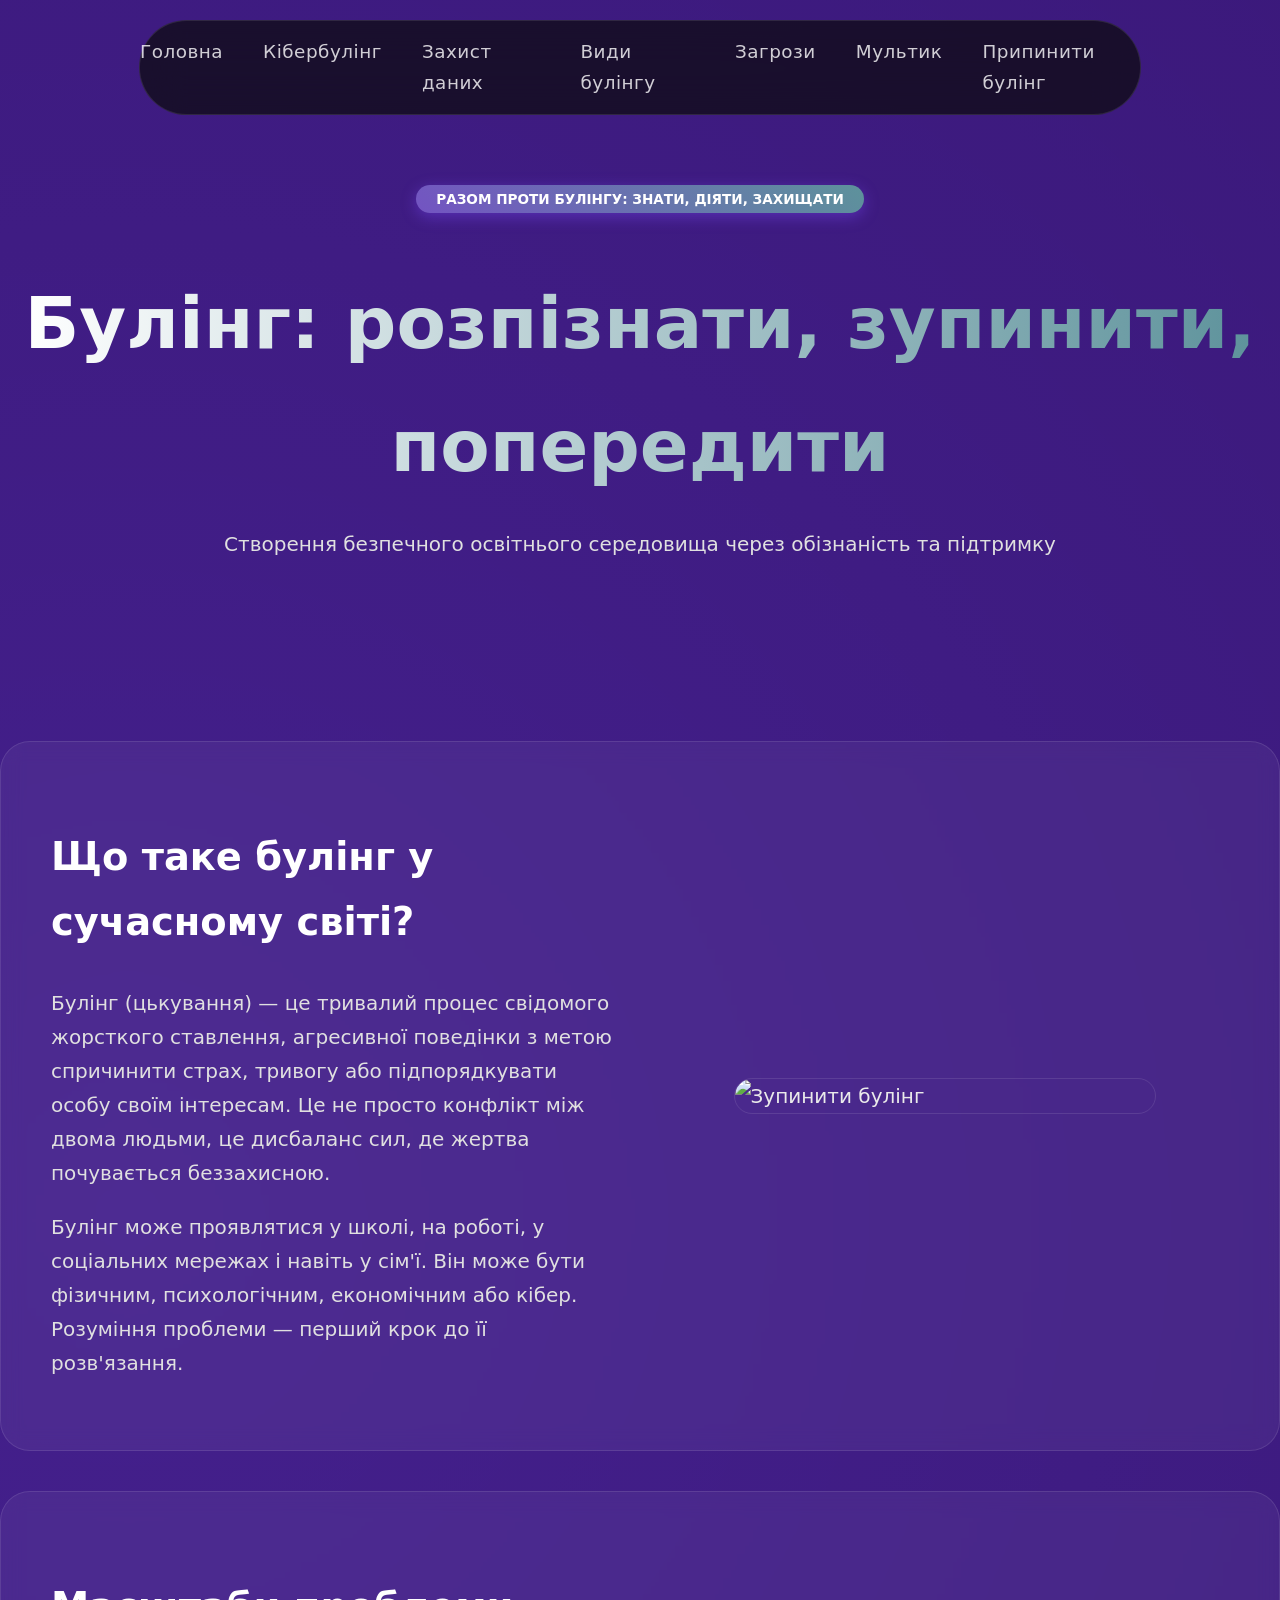
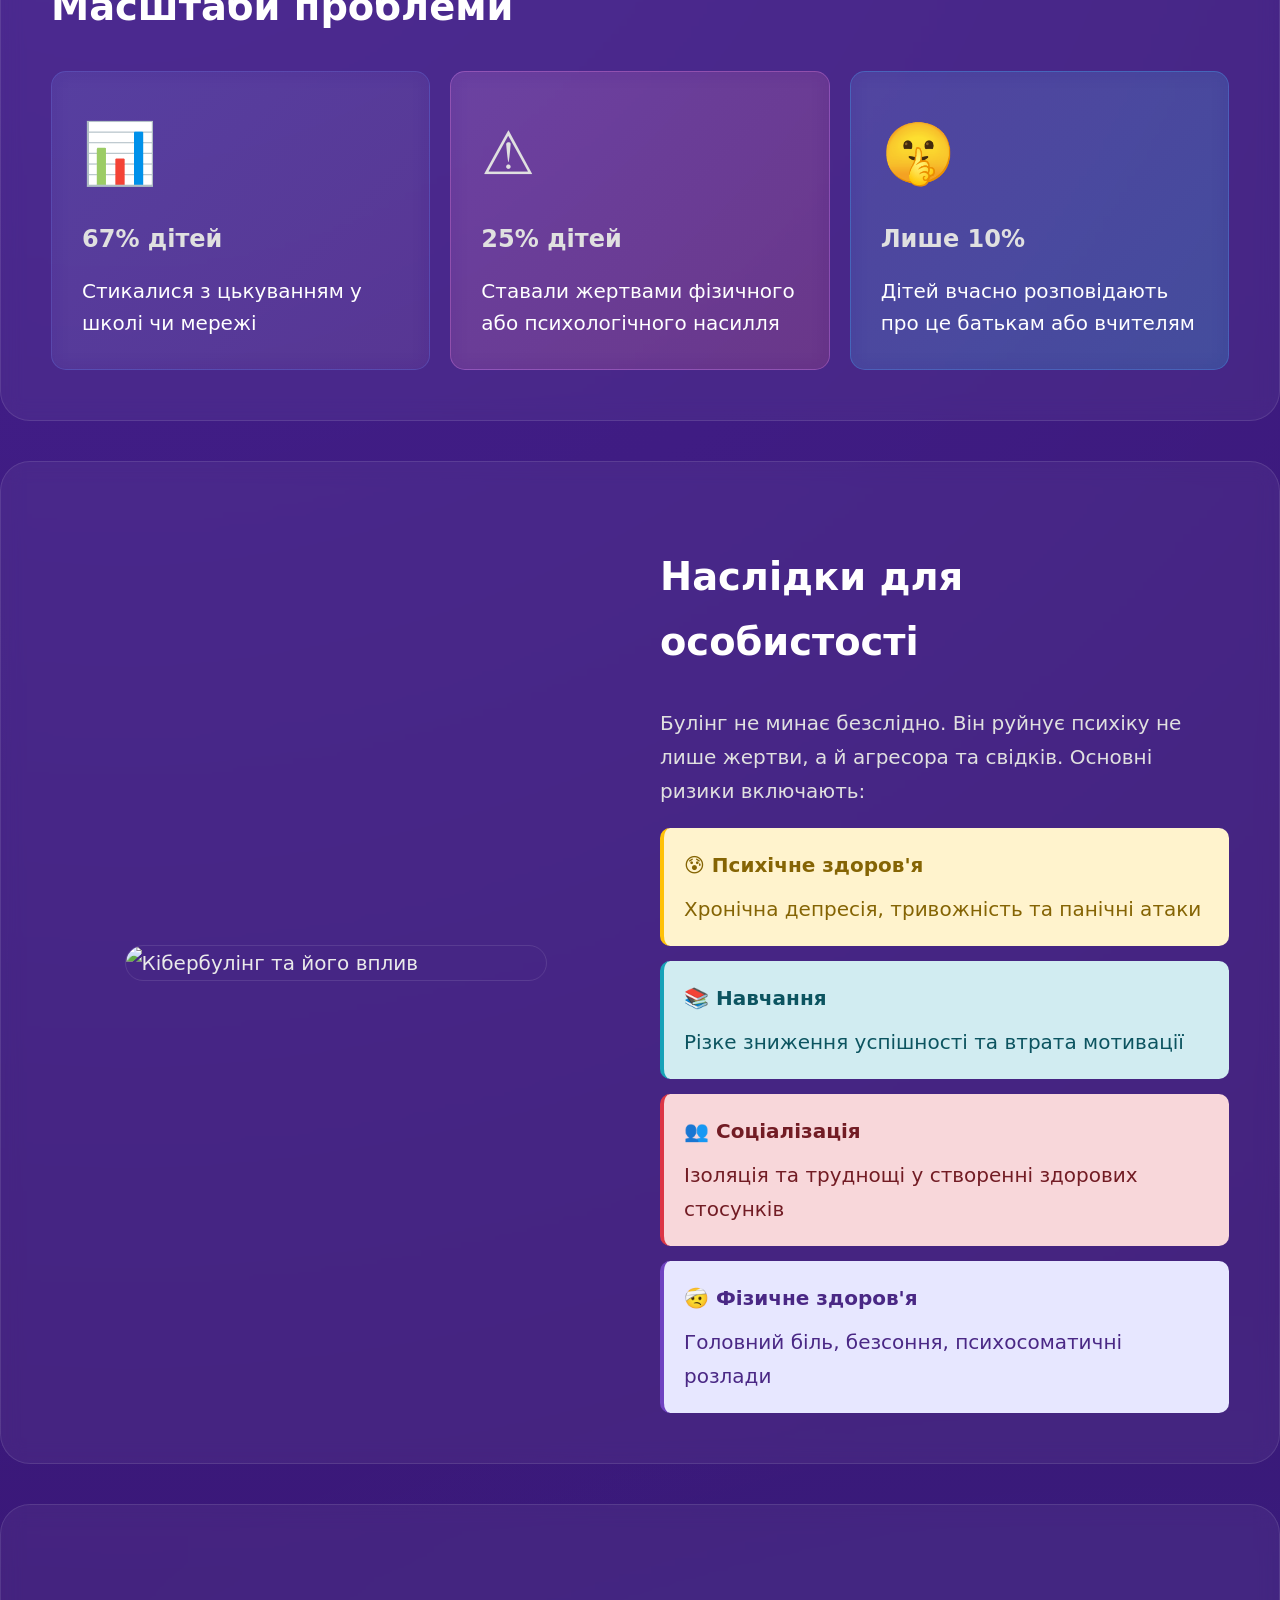
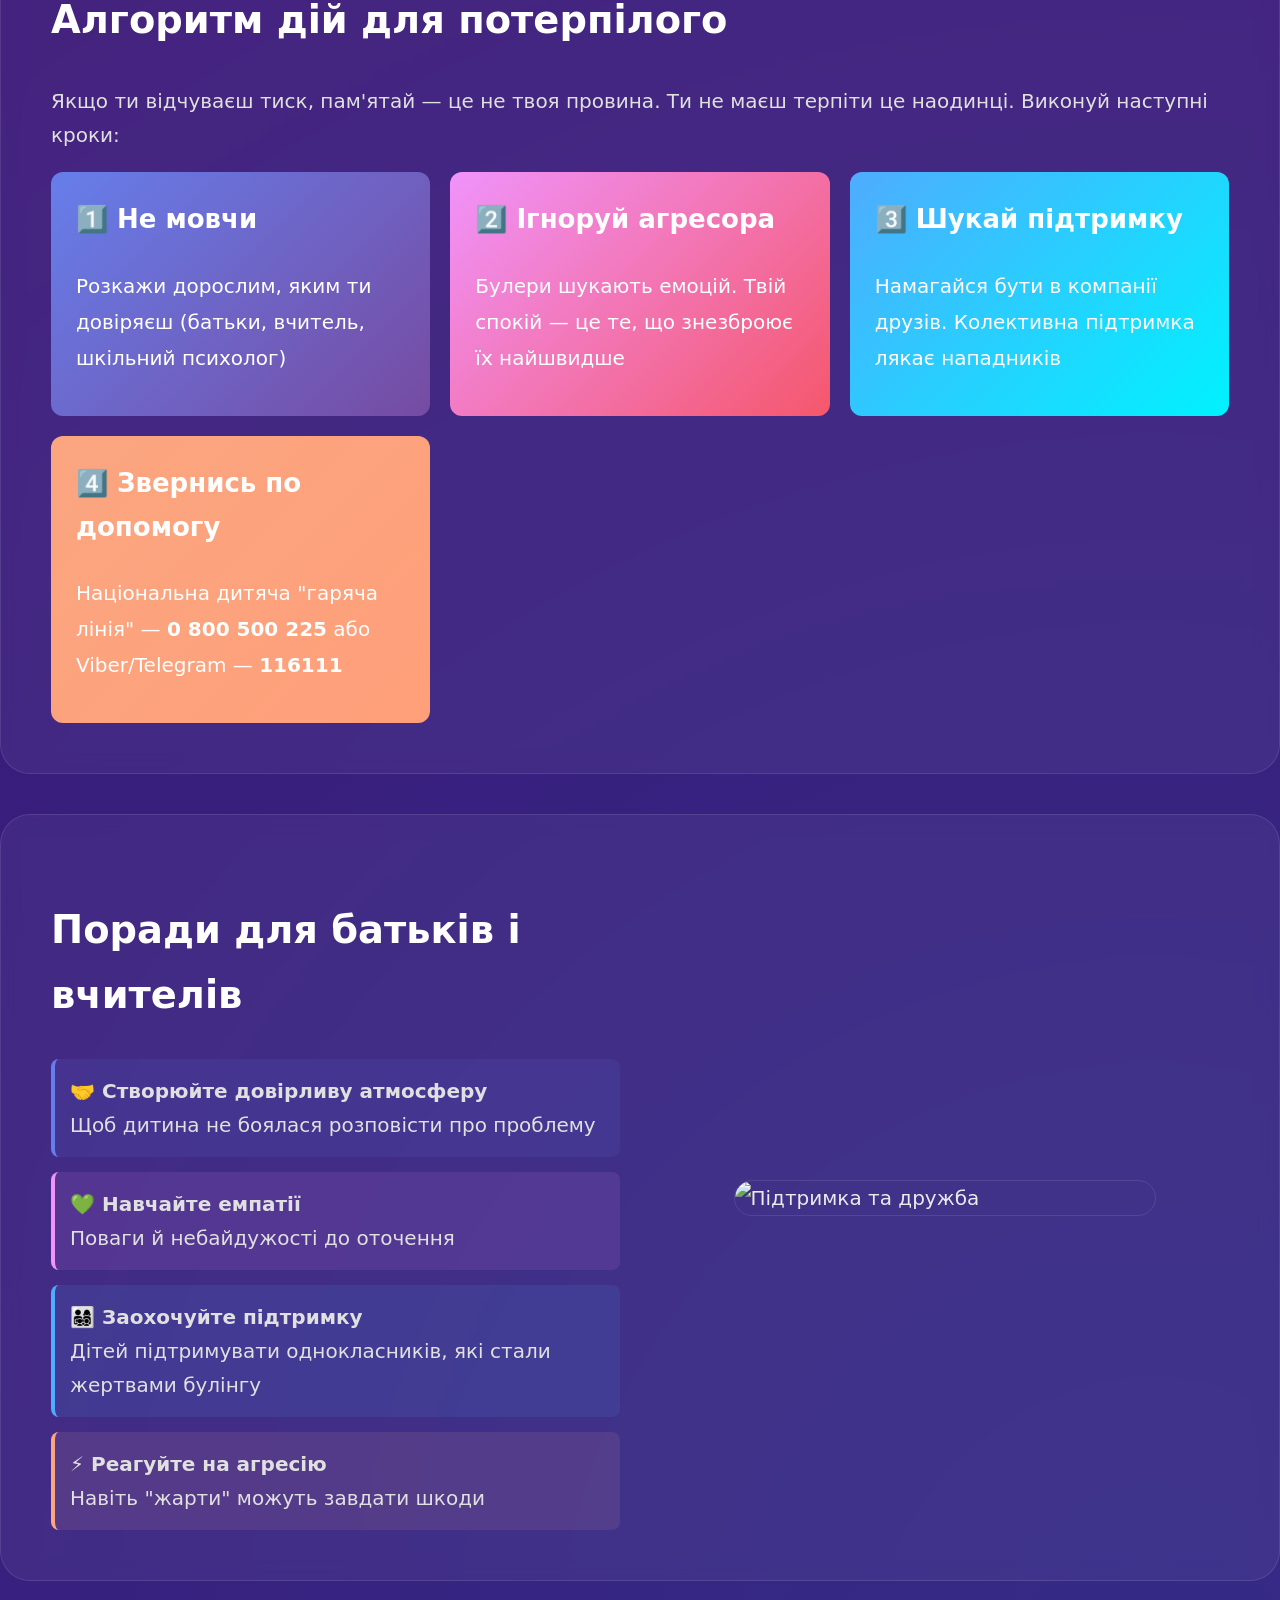
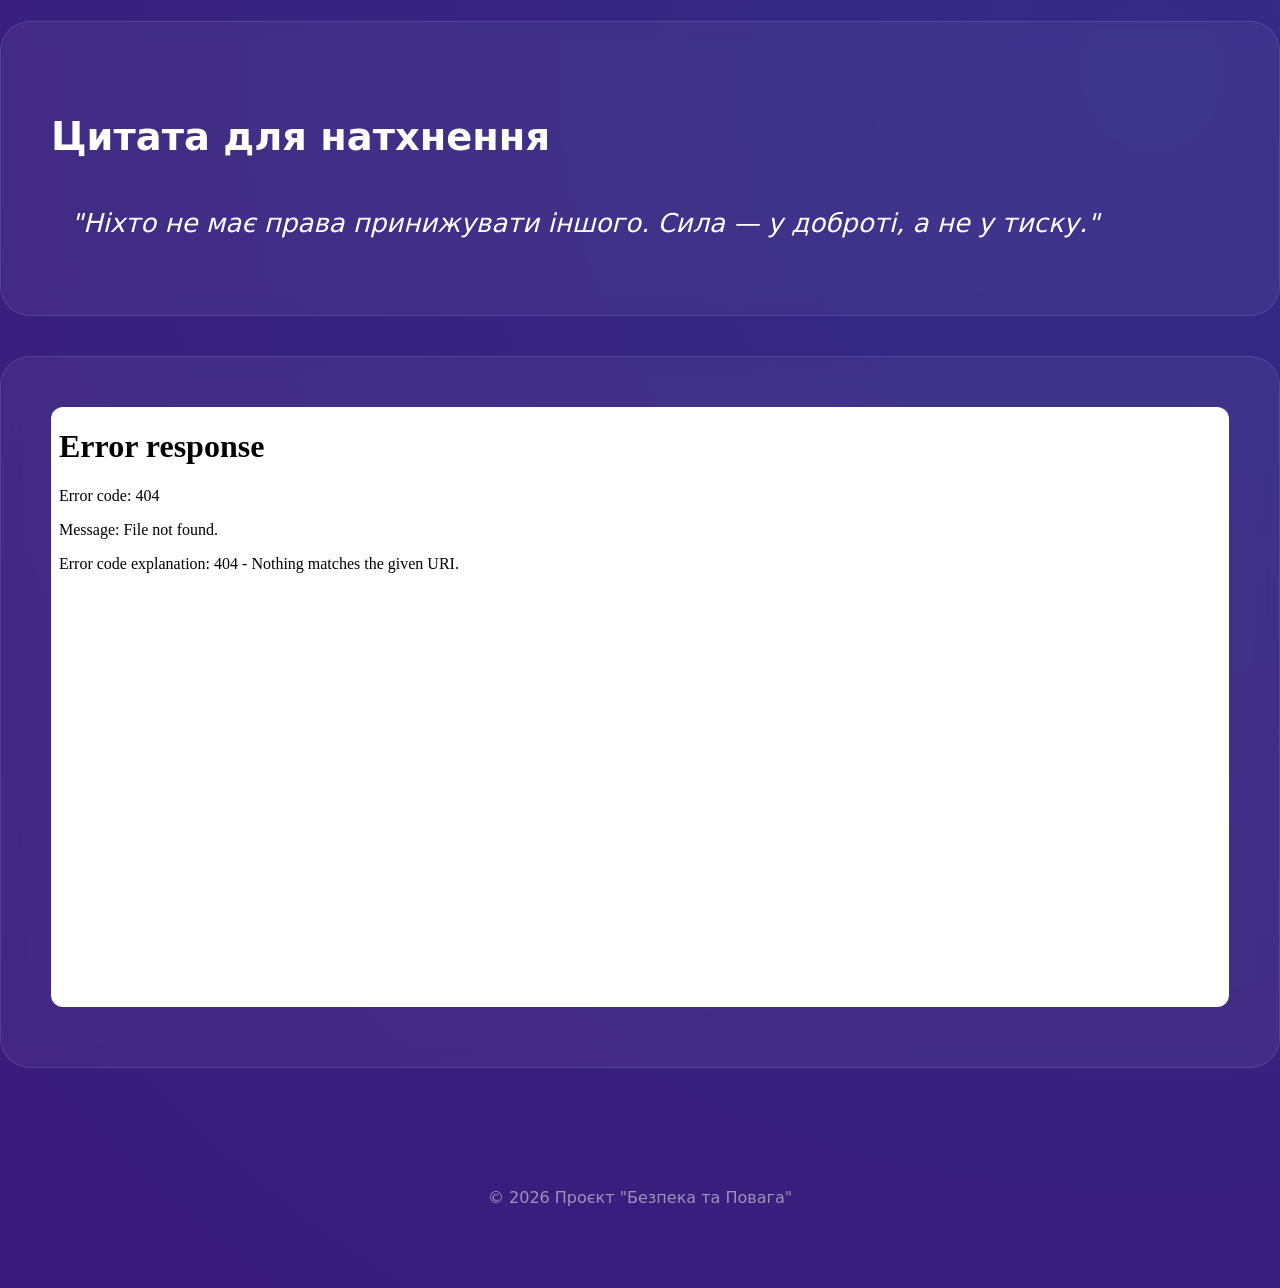
==== index.html @ efa1cbd3 "Add files via upload" ====
<!DOCTYPE html>
<html lang="uk">
<head>
    <meta charset="UTF-8">
    <meta name="viewport" content="width=device-width, initial-scale=1.0">
    <title>Зупинимо булінг разом | Головна</title>
    <link rel="stylesheet" href="style.css">
</head>
<body>
    <nav>
        <div class="nav-container">
           
            <button class="burger" id="burger">
                <span></span>
                <span></span>
                <span></span>
            </button>
            
            
            <div class="nav-links" id="navLinks">
                <a href="index.html">Головна</a>
                <a href="Page1.html">Кібербулінг</a>
                <a href="Page2.html">Захист даних</a>
                <a href="page3.html">Види булінгу</a>
                <a href="page4.html">Загрози</a>
                <a href="page5.html">Мультик</a>
                <a href="page6.html">Припинити булінг</a>
            </div>
        </div>
    </nav>

    <div class="container">
        <header class="hero">
            <span class="badge">РАЗОМ ПРОТИ БУЛІНГУ: ЗНАТИ, ДІЯТИ, ЗАХИЩАТИ</span>
            <h1>Булінг: розпізнати, зупинити, попередити</h1>
            <p>Створення безпечного освітнього середовища через обізнаність та підтримку</p>
        </header>

        <section class="content-card">
            <div class="info-grid">
                <div>
                    <h2>Що таке булінг у сучасному світі?</h2>
                    <p>Булінг (цькування) — це тривалий процес свідомого жорсткого ставлення, агресивної поведінки з метою спричинити страх, тривогу або підпорядкувати особу своїм інтересам. Це не просто конфлікт між двома людьми, це дисбаланс сил, де жертва почувається беззахисною.</p>
                    <p>Булінг може проявлятися у школі, на роботі, у соціальних мережах і навіть у сім'ї. Він може бути фізичним, психологічним, економічним або кібер. Розуміння проблеми — перший крок до її розв'язання.</p>
                </div>
                <div class="image-box">
                    <img src="https://i.pinimg.com/736x/b1/43/69/b143696b681c86d75cfc5665f4f1ec90.jpg" alt="Зупинити булінг">
                </div>
            </div>
        </section>

        <section class="content-card">
            <h2>Масштаби проблеми</h2>
            
            <div style="display: grid; grid-template-columns: repeat(auto-fit, minmax(280px, 1fr)); gap: 20px; margin-top: 30px;">
                
                <div style="background: linear-gradient(135deg, rgba(102, 126, 234, 0.15) 0%, rgba(118, 75, 162, 0.15) 100%); padding: 30px; border-radius: 15px; backdrop-filter: blur(10px); border: 1px solid rgba(102, 126, 234, 0.3);">
                    <div style="font-size: 3em; margin-bottom: 15px;">📊</div>
                    <h3 style="color: var(--accent-color); margin: 0 0 15px 0; font-size: 1.2em;">67% дітей</h3>
                    <p style="margin: 0; line-height: 1.6; color: #ffffff;">
                        Стикалися з цькуванням у школі чи мережі
                    </p>
                </div>

                <div style="background: linear-gradient(135deg, rgba(240, 147, 251, 0.15) 0%, rgba(245, 87, 108, 0.15) 100%); padding: 30px; border-radius: 15px; backdrop-filter: blur(10px); border: 1px solid rgba(240, 147, 251, 0.3);">
                    <div style="font-size: 3em; margin-bottom: 15px;">⚠️</div>
                    <h3 style="color: var(--accent-color); margin: 0 0 15px 0; font-size: 1.2em;">25% дітей</h3>
                    <p style="margin: 0; line-height: 1.6; color: #ffffff;">
                        Ставали жертвами фізичного або психологічного насилля
                    </p>
                </div>

                <div style="background: linear-gradient(135deg, rgba(79, 172, 254, 0.15) 0%, rgba(0, 242, 254, 0.15) 100%); padding: 30px; border-radius: 15px; backdrop-filter: blur(10px); border: 1px solid rgba(79, 172, 254, 0.3);">
                    <div style="font-size: 3em; margin-bottom: 15px;">🤫</div>
                    <h3 style="color: var(--accent-color); margin: 0 0 15px 0; font-size: 1.2em;">Лише 10%</h3>
                    <p style="margin: 0; line-height: 1.6; color: #ffffff;">
                        Дітей вчасно розповідають про це батькам або вчителям
                    </p>
                </div>

            </div>
        </section>

        <section class="content-card">
            <div class="info-grid">
                <div class="image-box">
                    <img src="https://i.pinimg.com/736x/fb/f1/77/fbf177fc1b67b9a31139f1448a049428.jpg" alt="Кібербулінг та його вплив">
                </div>
                <div>
                    <h2>Наслідки для особистості</h2>
                    <p>Булінг не минає безслідно. Він руйнує психіку не лише жертви, а й агресора та свідків. Основні ризики включають:</p>
                    
                    <div style="display: grid; gap: 15px; margin-top: 20px;">
                        
                        <div style="background: #fff3cd; padding: 20px; border-radius: 10px; border-left: 4px solid #ffc107;">
                            <strong style="color: #856404;">😰 Психічне здоров'я</strong>
                            <p style="margin: 10px 0 0 0; color: #856404;">Хронічна депресія, тривожність та панічні атаки</p>
                        </div>

                        <div style="background: #d1ecf1; padding: 20px; border-radius: 10px; border-left: 4px solid #17a2b8;">
                            <strong style="color: #0c5460;">📚 Навчання</strong>
                            <p style="margin: 10px 0 0 0; color: #0c5460;">Різке зниження успішності та втрата мотивації</p>
                        </div>

                        <div style="background: #f8d7da; padding: 20px; border-radius: 10px; border-left: 4px solid #dc3545;">
                            <strong style="color: #721c24;">👥 Соціалізація</strong>
                            <p style="margin: 10px 0 0 0; color: #721c24;">Ізоляція та труднощі у створенні здорових стосунків</p>
                        </div>

                        <div style="background: #e7e7ff; padding: 20px; border-radius: 10px; border-left: 4px solid #6f42c1;">
                            <strong style="color: #4a2885;">🤕 Фізичне здоров'я</strong>
                            <p style="margin: 10px 0 0 0; color: #4a2885;">Головний біль, безсоння, психосоматичні розлади</p>
                        </div>

                    </div>
                </div>
            </div>
        </section>

        <section class="content-card">
            <h2>Алгоритм дій для потерпілого</h2>
            <p>Якщо ти відчуваєш тиск, пам'ятай — це не твоя провина. Ти не маєш терпіти це наодинці. Виконуй наступні кроки:</p>
            
            <div style="display: grid; grid-template-columns: repeat(auto-fit, minmax(300px, 1fr)); gap: 20px; margin-top: 20px;">
                
                <div style="background: linear-gradient(135deg, #667eea 0%, #764ba2 100%); padding: 25px; border-radius: 12px; color: white;">
                    <h3 style="margin-top: 0; font-size: 1.3em;">1️⃣ Не мовчи</h3>
                    <p style="margin: 15px 0; line-height: 1.8;">
                        Розкажи дорослим, яким ти довіряєш (батьки, вчитель, шкільний психолог)
                    </p>
                </div>

                <div style="background: linear-gradient(135deg, #f093fb 0%, #f5576c 100%); padding: 25px; border-radius: 12px; color: white;">
                    <h3 style="margin-top: 0; font-size: 1.3em;">2️⃣ Ігноруй агресора</h3>
                    <p style="margin: 15px 0; line-height: 1.8;">
                        Булери шукають емоцій. Твій спокій — це те, що знезброює їх найшвидше
                    </p>
                </div>

                <div style="background: linear-gradient(135deg, #4facfe 0%, #00f2fe 100%); padding: 25px; border-radius: 12px; color: white;">
                    <h3 style="margin-top: 0; font-size: 1.3em;">3️⃣ Шукай підтримку</h3>
                    <p style="margin: 15px 0; line-height: 1.8;">
                        Намагайся бути в компанії друзів. Колективна підтримка лякає нападників
                    </p>
                </div>

                <div style="background: linear-gradient(135deg, #faa680 0%, #ff9f7a 100%); padding: 25px; border-radius: 12px; color: white;">
                    <h3 style="margin-top: 0; font-size: 1.3em;">4️⃣ Звернись по допомогу</h3>
                    <p style="margin: 15px 0; line-height: 1.8;">
                        Національна дитяча "гаряча лінія" — <strong>0 800 500 225</strong> або Viber/Telegram — <strong>116111</strong>
                    </p>
                </div>

            </div>
        </section>

        <section class="content-card">
            <div class="info-grid">
                <div>
                    <h2>Поради для батьків і вчителів</h2>
                    
                    <div style="display: grid; gap: 15px; margin-top: 20px;">
                        <div style="background: rgba(102, 126, 234, 0.1); padding: 15px; border-radius: 8px; border-left: 4px solid #667eea;">
                            <strong>🤝 Створюйте довірливу атмосферу</strong><br>
                            Щоб дитина не боялася розповісти про проблему
                        </div>
                        
                        <div style="background: rgba(240, 147, 251, 0.1); padding: 15px; border-radius: 8px; border-left: 4px solid #f093fb;">
                            <strong>💚 Навчайте емпатії</strong><br>
                            Поваги й небайдужості до оточення
                        </div>
                        
                        <div style="background: rgba(79, 172, 254, 0.1); padding: 15px; border-radius: 8px; border-left: 4px solid #4facfe;">
                            <strong>👨‍👩‍👧‍👦 Заохочуйте підтримку</strong><br>
                            Дітей підтримувати однокласників, які стали жертвами булінгу
                        </div>
                        
                        <div style="background: rgba(250, 177, 160, 0.1); padding: 15px; border-radius: 8px; border-left: 4px solid #faa680;">
                            <strong>⚡ Реагуйте на агресію</strong><br>
                            Навіть "жарти" можуть завдати шкоди
                        </div>
                    </div>
                </div>
                <div class="image-box">
                    <img src="https://img.freepik.com/free-vector/friendship-concept-illustration_114360-1246.jpg" alt="Підтримка та дружба">
                </div>
            </div>
        </section>

        <section class="content-card">
            <h2>Цитата для натхнення</h2>
            <blockquote style="font-style: italic; font-size: 1.3em; border-left: 4px solid var(--accent-color); padding-left: 20px; margin: 20px 0; color: #ffffff;">
                "Ніхто не має права принижувати іншого. Сила — у доброті, а не у тиску."
            </blockquote>
        </section>

        <section class="content-card">
            
            <iframe src="roboti/Блакитний та Коричневий Нерухомість Інформаційний Бюлетень (1).pdf" 
                    width="100%" 
                    height="600px" 
                    style="border:none; border-radius:12px; background:#fff;">
            </iframe>
        </section>

    </div>

    <footer>
        <p>© 2026 Проєкт "Безпека та Повага"</p>
    </footer>

    
    <script>
        const burger = document.getElementById('burger');
        const navLinks = document.getElementById('navLinks');

        burger.addEventListener('click', () => {
            burger.classList.toggle('active');
            navLinks.classList.toggle('active');
        });

        
        const links = navLinks.querySelectorAll('a');
        links.forEach(link => {
            link.addEventListener('click', () => {
                burger.classList.remove('active');
                navLinks.classList.remove('active');
            });
        });
    </script>
</body>
</html>
---- style.css ----
:root {
    --primary: #7354c2;
    --secondary: #5d929b;
    --bg-dark: #3a1879;
    --glass: rgba(255, 255, 255, 0.05);
    --glass-border: rgba(255, 255, 255, 0.1);
    --text-main: #e0e0e0;
}

body {
    font-family: 'Inter', system-ui, sans-serif;
    background-color: var(--bg-dark);
    background-image: 
        radial-gradient(circle at 10% 20%, rgba(124, 77, 255, 0.15) 0%, transparent 40%),
        radial-gradient(circle at 90% 80%, rgba(0, 212, 255, 0.1) 0%, transparent 40%);
    color: var(--text-main);
    margin: 0;
    padding-top: 80px;
    line-height: 1.7;
    font-size: 1.25rem;  
}

nav {
    background: rgba(10, 10, 10, 0.7);
    backdrop-filter: blur(20px);
    -webkit-backdrop-filter: blur(20px);
    padding: 15px 0;
    position: fixed;
    top: 20px;
    left: 50%;
    transform: translateX(-50%);
    width: 90%;
    max-width: 1000px;
    border-radius: 50px;
    z-index: 1000;
    border: 1px solid var(--glass-border);
}

nav .nav-container {
    display: flex;
    justify-content: center;
    gap: 40px;
    align-items: center;
    position: relative;
}

nav a {
    color: #fff;
    text-decoration: none;
    font-weight: 500;
    font-size: 1.15rem;  
    letter-spacing: 0.5px;
    transition: 0.3s;
    opacity: 0.8;
}

nav a:hover {
    color: var(--secondary);
    opacity: 1;
    text-shadow: 0 0 10px var(--secondary);
}

.burger {
    display: none;
    flex-direction: column;
    cursor: pointer;
    background: none;
    border: none;
    padding: 5px;
    position: absolute;
    right: 20px;
    z-index: 1001;
}

.burger span {
    width: 25px;
    height: 3px;
    background-color: white;
    margin: 3px 0;
    transition: 0.3s;
    border-radius: 2px;
}

.burger.active span:nth-child(1) {
    transform: rotate(-45deg) translate(-5px, 6px);
}

.burger.active span:nth-child(2) {
    opacity: 0;
}

.burger.active span:nth-child(3) {
    transform: rotate(45deg) translate(-5px, -6px);
}

.nav-links {
    display: flex;
    gap: 40px;
}

.hero {
    text-align: center;
    padding: 100px 20px;
    margin-bottom: 60px;
}

.hero h1 {
    font-size: 4.5rem;
    background: linear-gradient(to right, #fff, var(--secondary));
    -webkit-background-clip: text;
    -webkit-text-fill-color: transparent;
    font-weight: 800;
    margin-bottom: 20px;
}

.badge {
    background: linear-gradient(45deg, var(--primary), var(--secondary));
    color: #fff;
    padding: 6px 20px;
    border-radius: 100px;
    font-size: 0.85rem; 
    font-weight: bold;
    box-shadow: 0 4px 15px rgba(124, 77, 255, 0.4);
}

.content-card {
    background: var(--glass);
    backdrop-filter: blur(10px);
    border: 1px solid var(--glass-border);
    border-radius: 30px;
    padding: 50px;
    margin-bottom: 40px;
    transition: transform 0.3s ease;
}

.content-card:hover {
    transform: translateY(-5px);
    border-color: rgba(0, 212, 255, 0.3);
}

.info-grid {
    display: grid;
    grid-template-columns: 1fr 1fr;
    gap: 40px;
    align-items: center;
}

h2, h3 {
    color: #fff;
    font-size: 2.4rem;  
    font-weight: 700;
}

.text-accent {
    color: var(--secondary);
    text-shadow: 0 0 15px rgba(0, 212, 255, 0.3);
}

.danger-box {
    border-left: 4px solid var(--primary);
    background: rgba(124, 77, 255, 0.05);
    padding: 20px;
    border-radius: 0 20px 20px 0;
}

.image-box {
    display: flex;
    justify-content: center;
    align-items: center;
}

.image-box img {
    width: 80%;
    max-width: 420px;
    border-radius: 24px;
    filter: grayscale(20%) contrast(110%);
    transition: 0.5s;
    border: 1px solid var(--glass-border);
}

.image-box img:hover {
    filter: grayscale(0%);
    box-shadow: 0 0 30px rgba(0, 212, 255, 0.2);
}

footer {
    text-align: center;
    padding: 60px 0;
    opacity: 0.6;
    font-size: 1rem;
}

@media (max-width: 900px) {
    .info-grid { grid-template-columns: 1fr; }
    .hero h1 { font-size: 2.5rem; }
    nav { width: 95%; top: 10px; }
    nav .nav-container { gap: 15px; }
    
    .burger {
        display: flex;
    }
    
    .nav-links {
        position: fixed;
        top: 80px;
        right: -100%;
        flex-direction: column;
        background: rgba(10, 10, 10, 0.95);
        backdrop-filter: blur(20px);
        width: 250px;
        padding: 30px 20px;
        border-radius: 20px;
        transition: right 0.3s ease;
        gap: 20px;
        border: 1px solid var(--glass-border);
    }
    
    .nav-links.active {
        right: 2.5%;
    }
    
    .nav-links a {
        font-size: 1.15rem;  
        padding: 10px 0;
        border-bottom: 1px solid rgba(255, 255, 255, 0.1);
    }
    
    .nav-links a:last-child {
        border-bottom: none;
    }
}
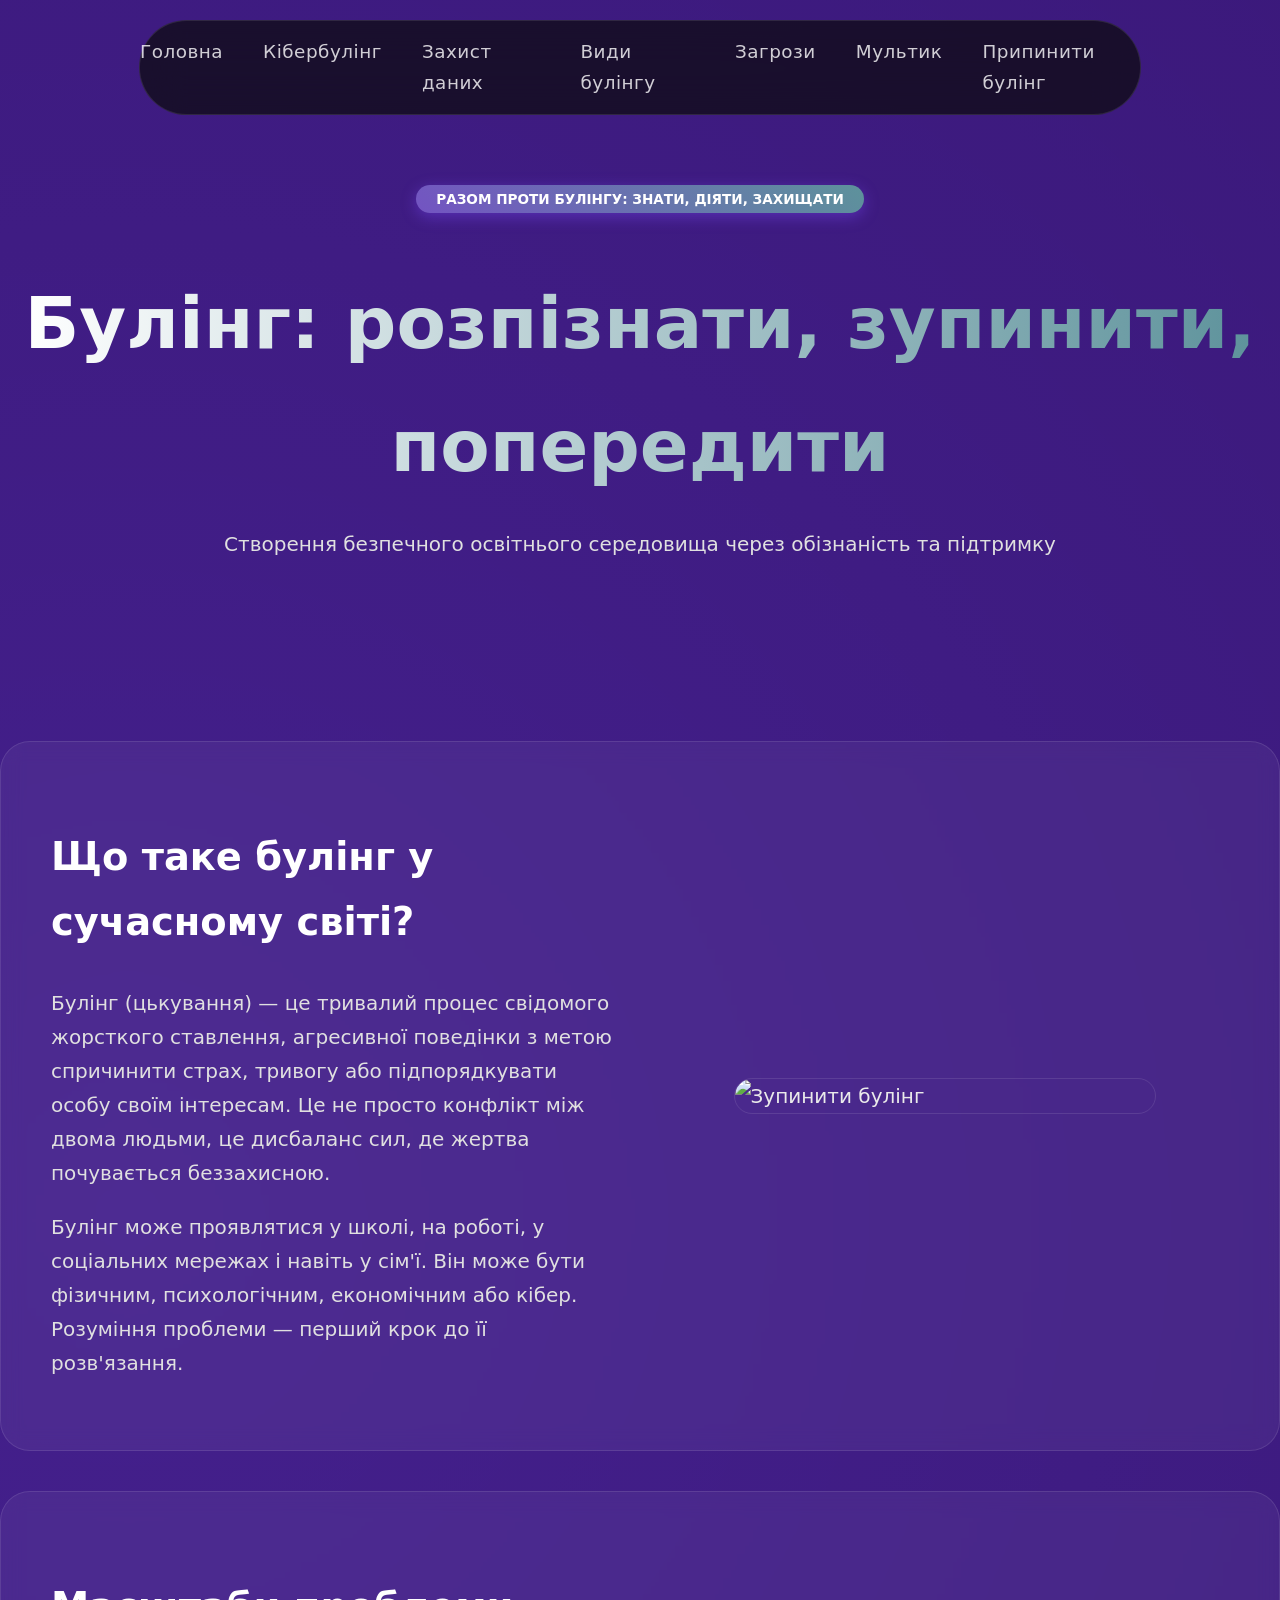
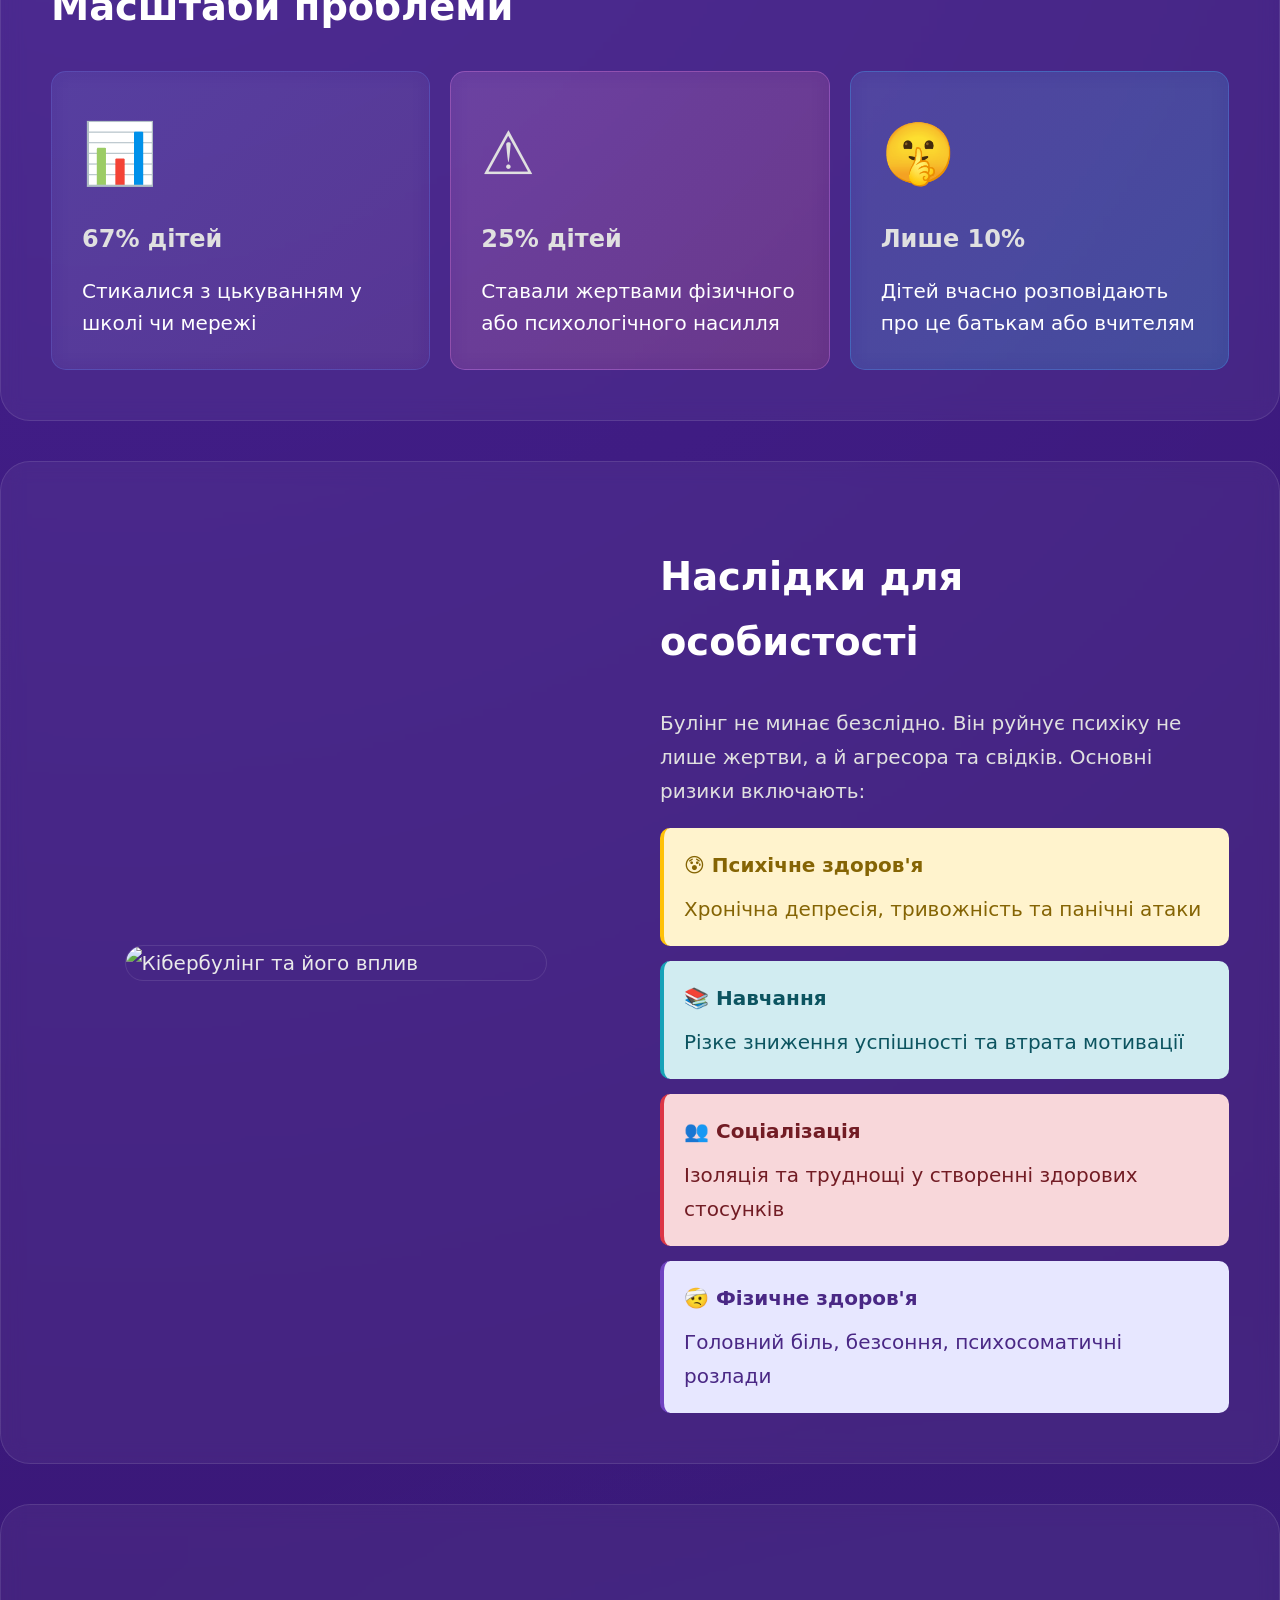
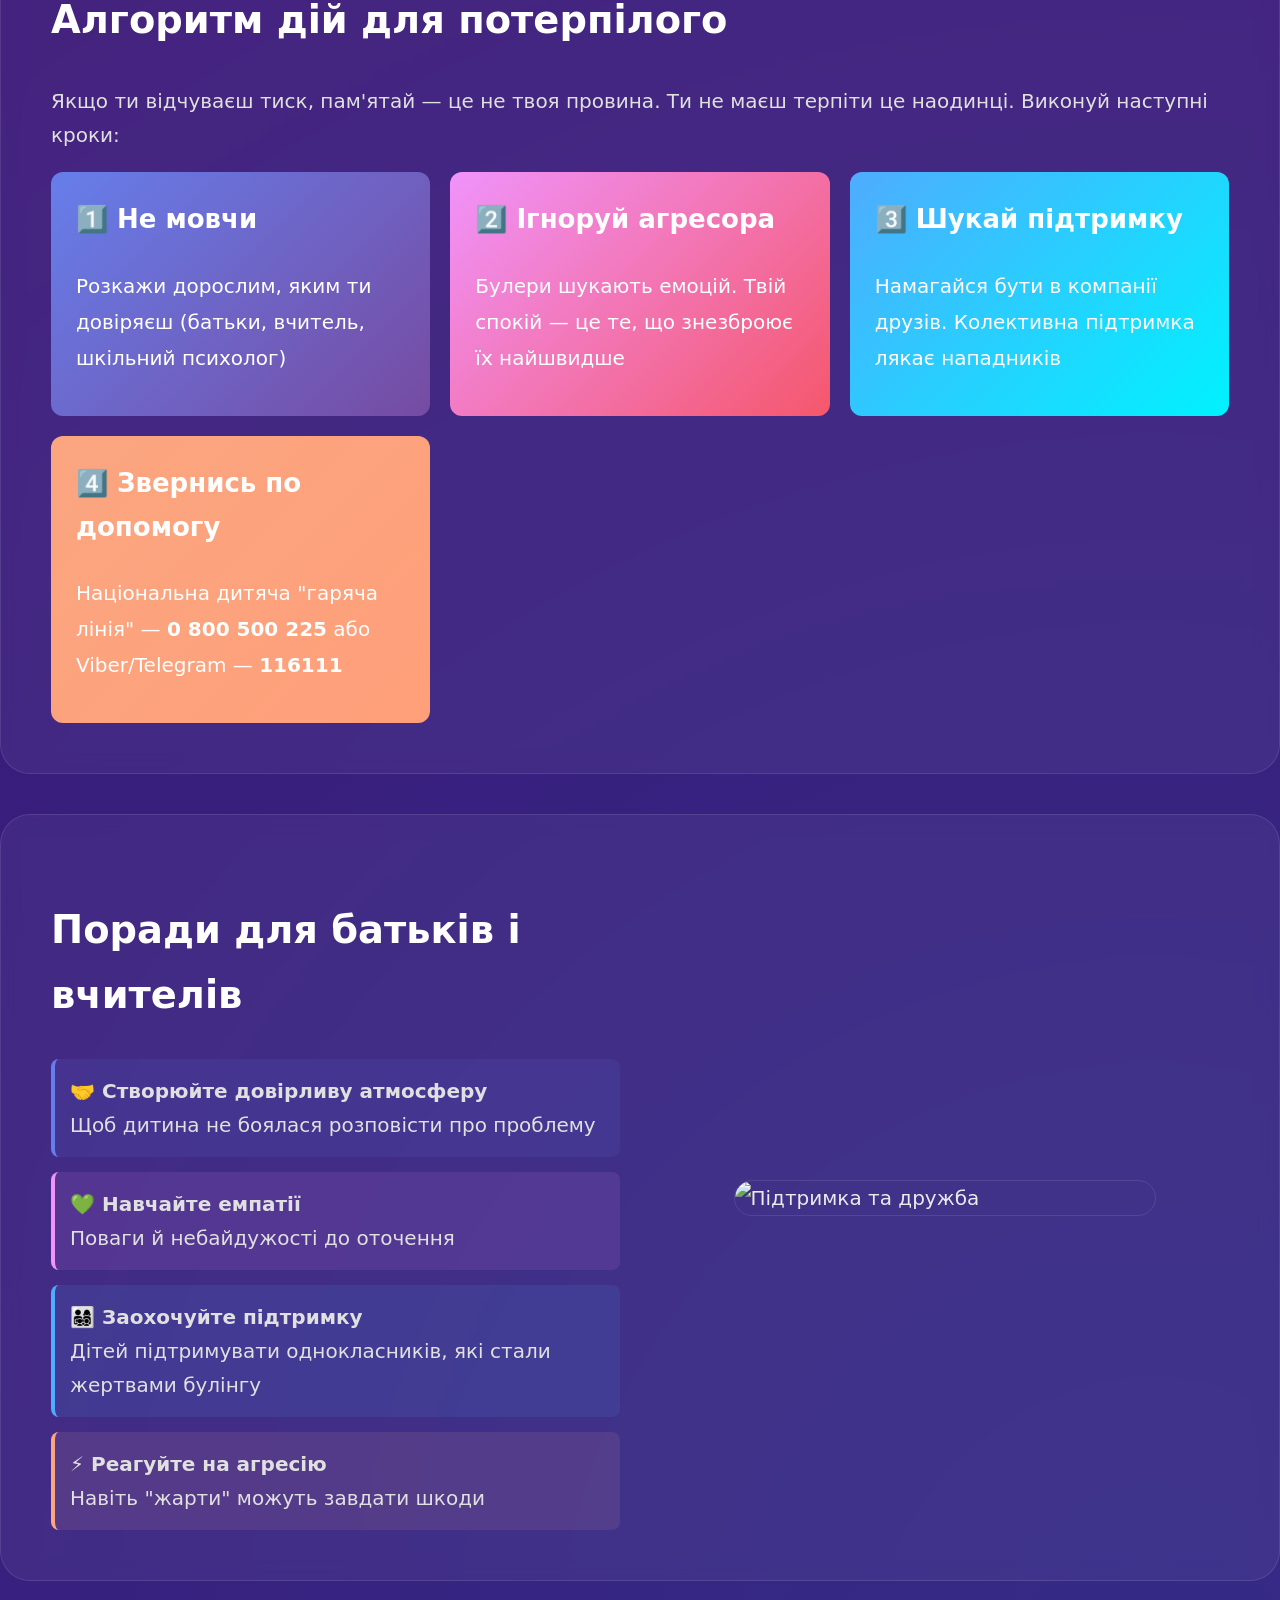
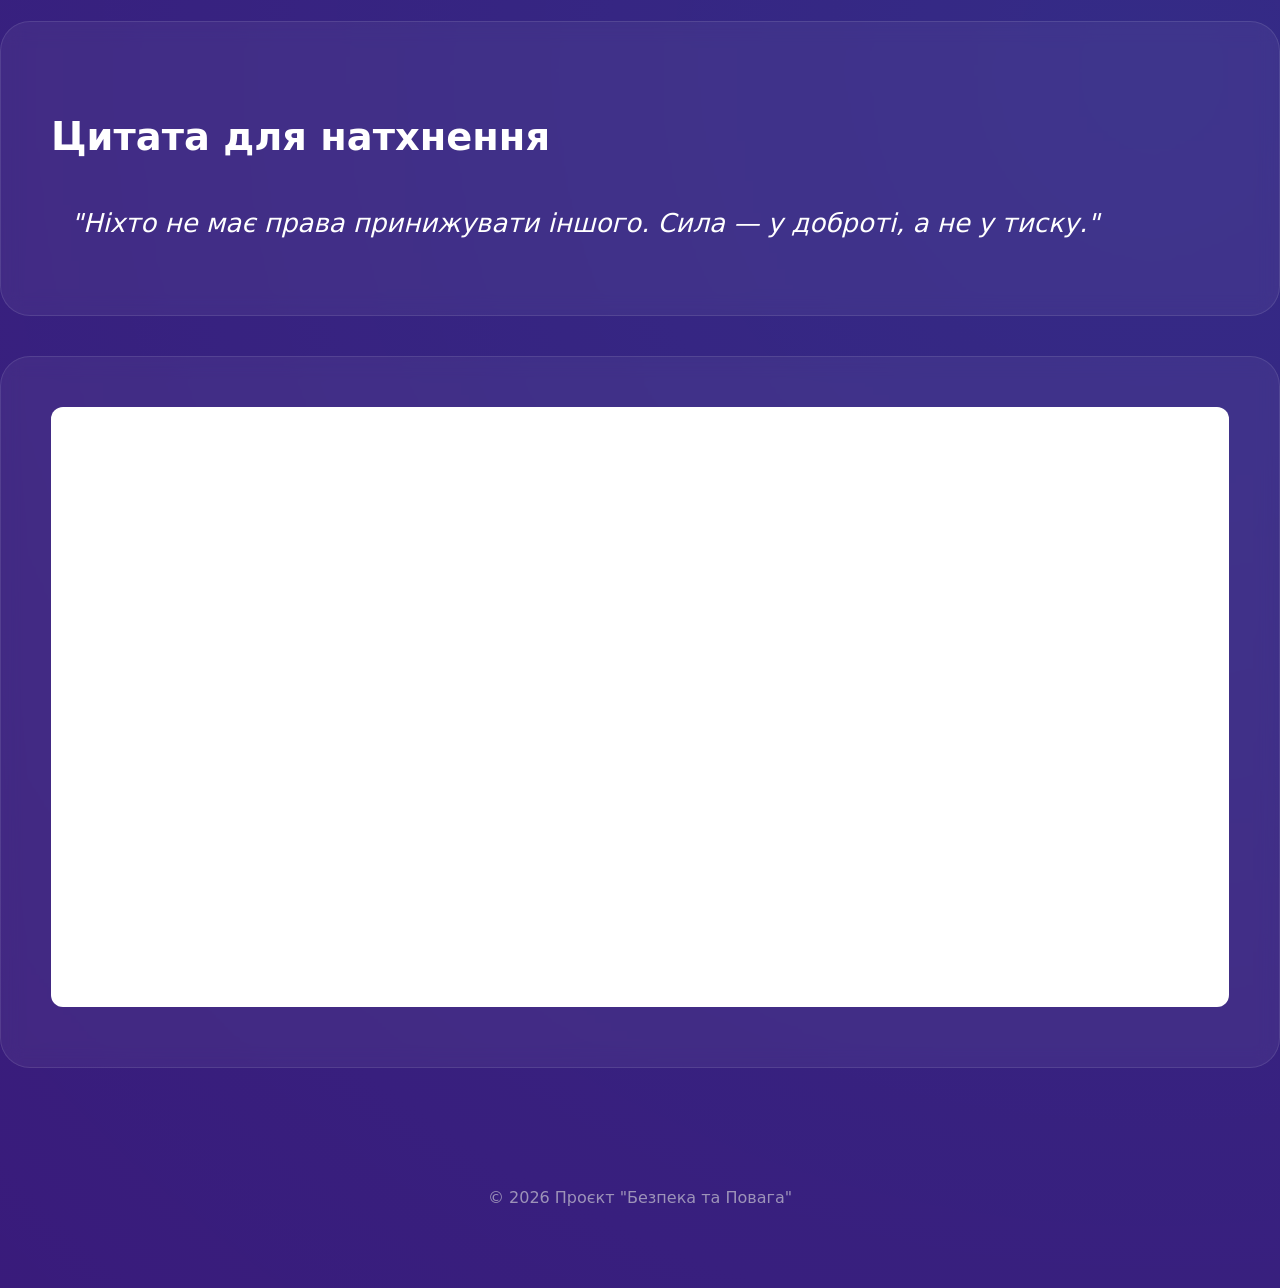
==== commit 149d4dcf: "Add files via upload" ====
--- a/index.html
+++ b/index.html
@@ -196,7 +196,7 @@
 
         <section class="content-card">
             
-            <iframe src="roboti/Блакитний та Коричневий Нерухомість Інформаційний Бюлетень (1).pdf" 
+            <iframe src="https://drive.google.com/file/d/1N2LN2JfZbJvjBPfdnde2PcnjZT-z61_w/view?usp=sharing" 
                     width="100%" 
                     height="600px" 
                     style="border:none; border-radius:12px; background:#fff;">
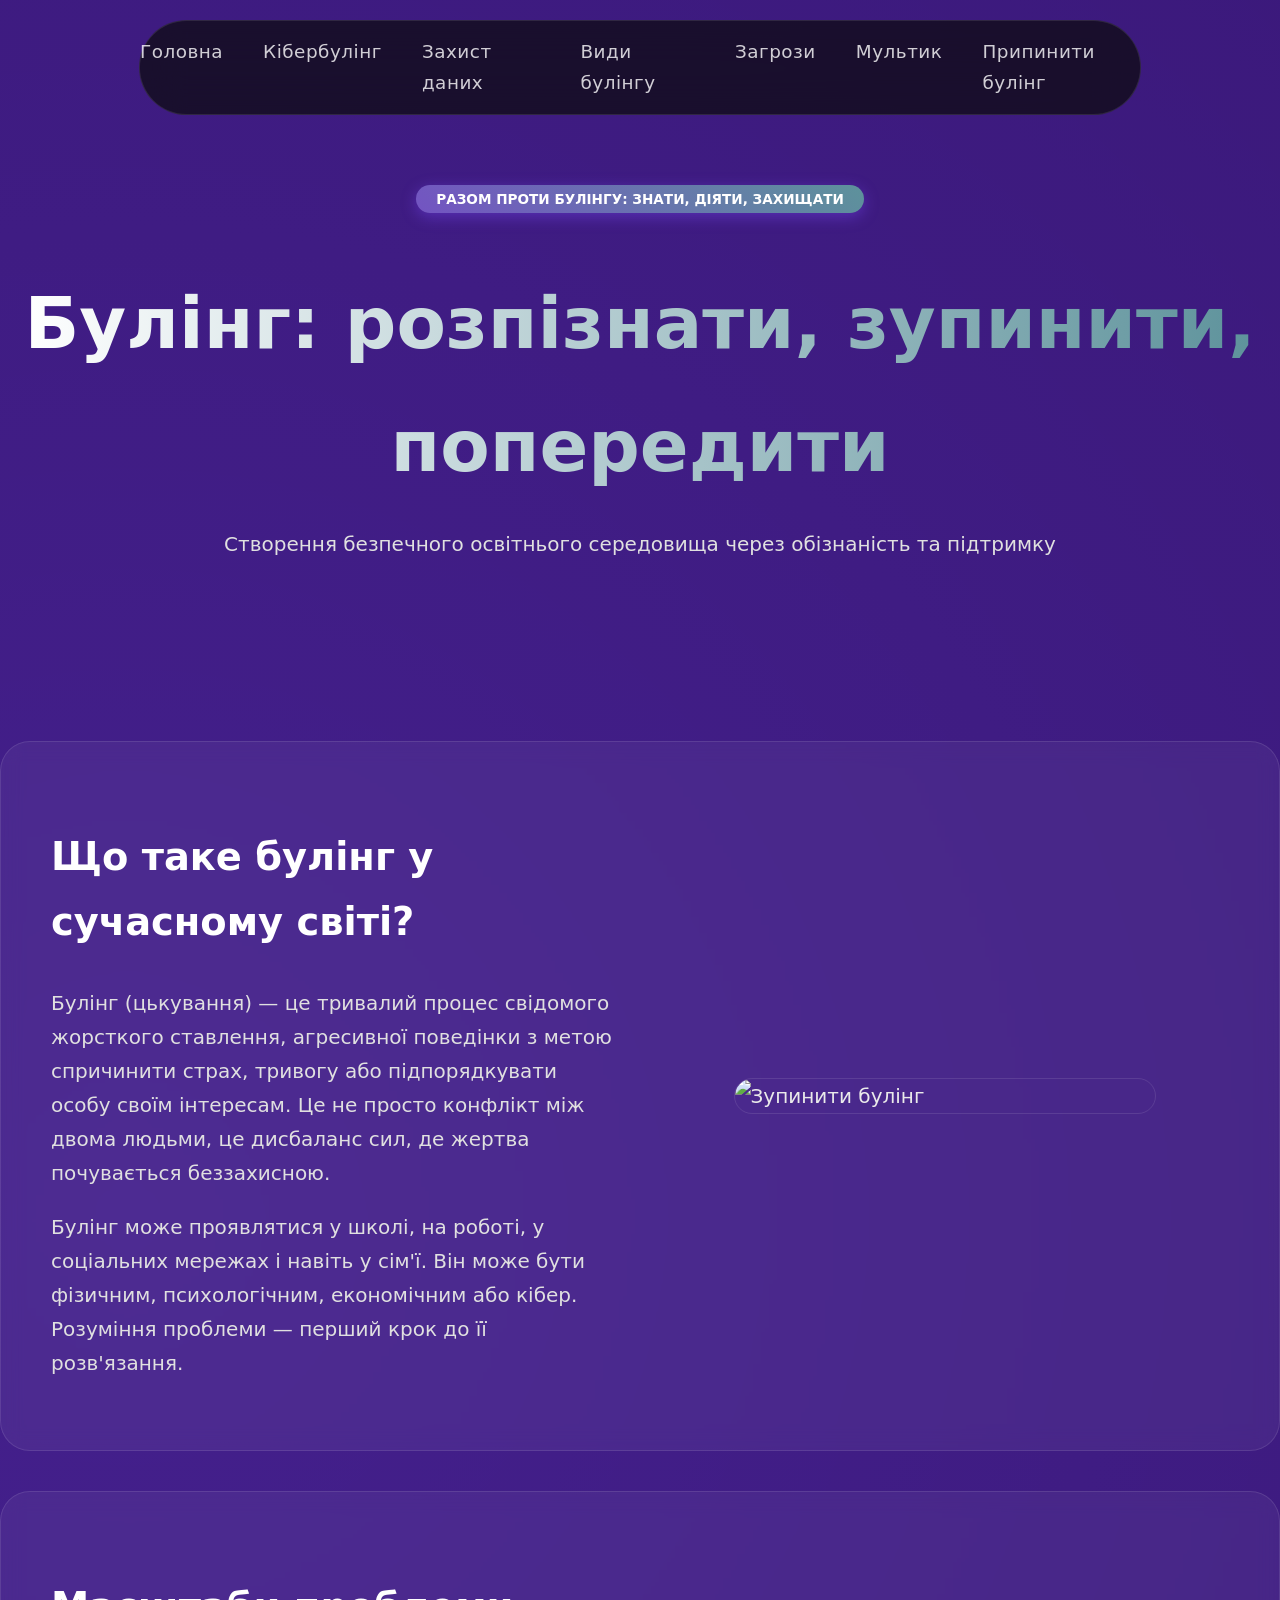
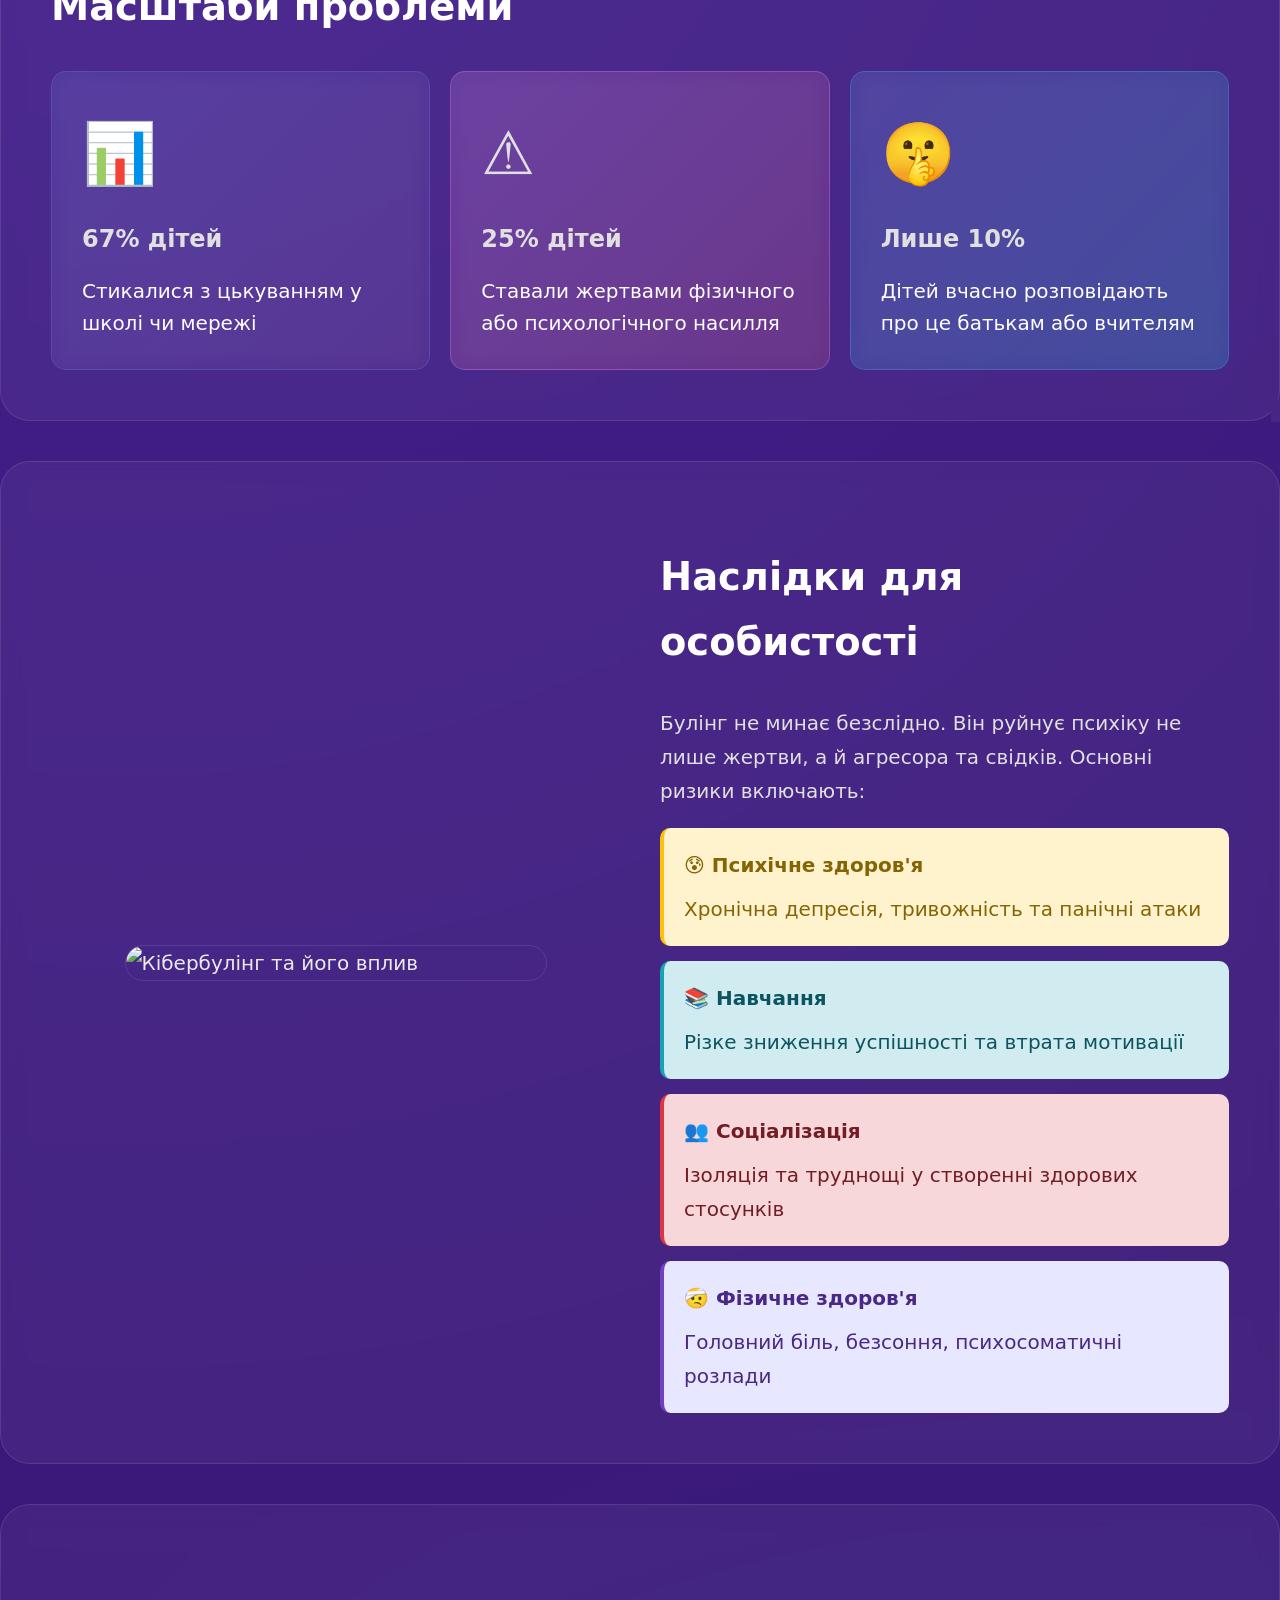
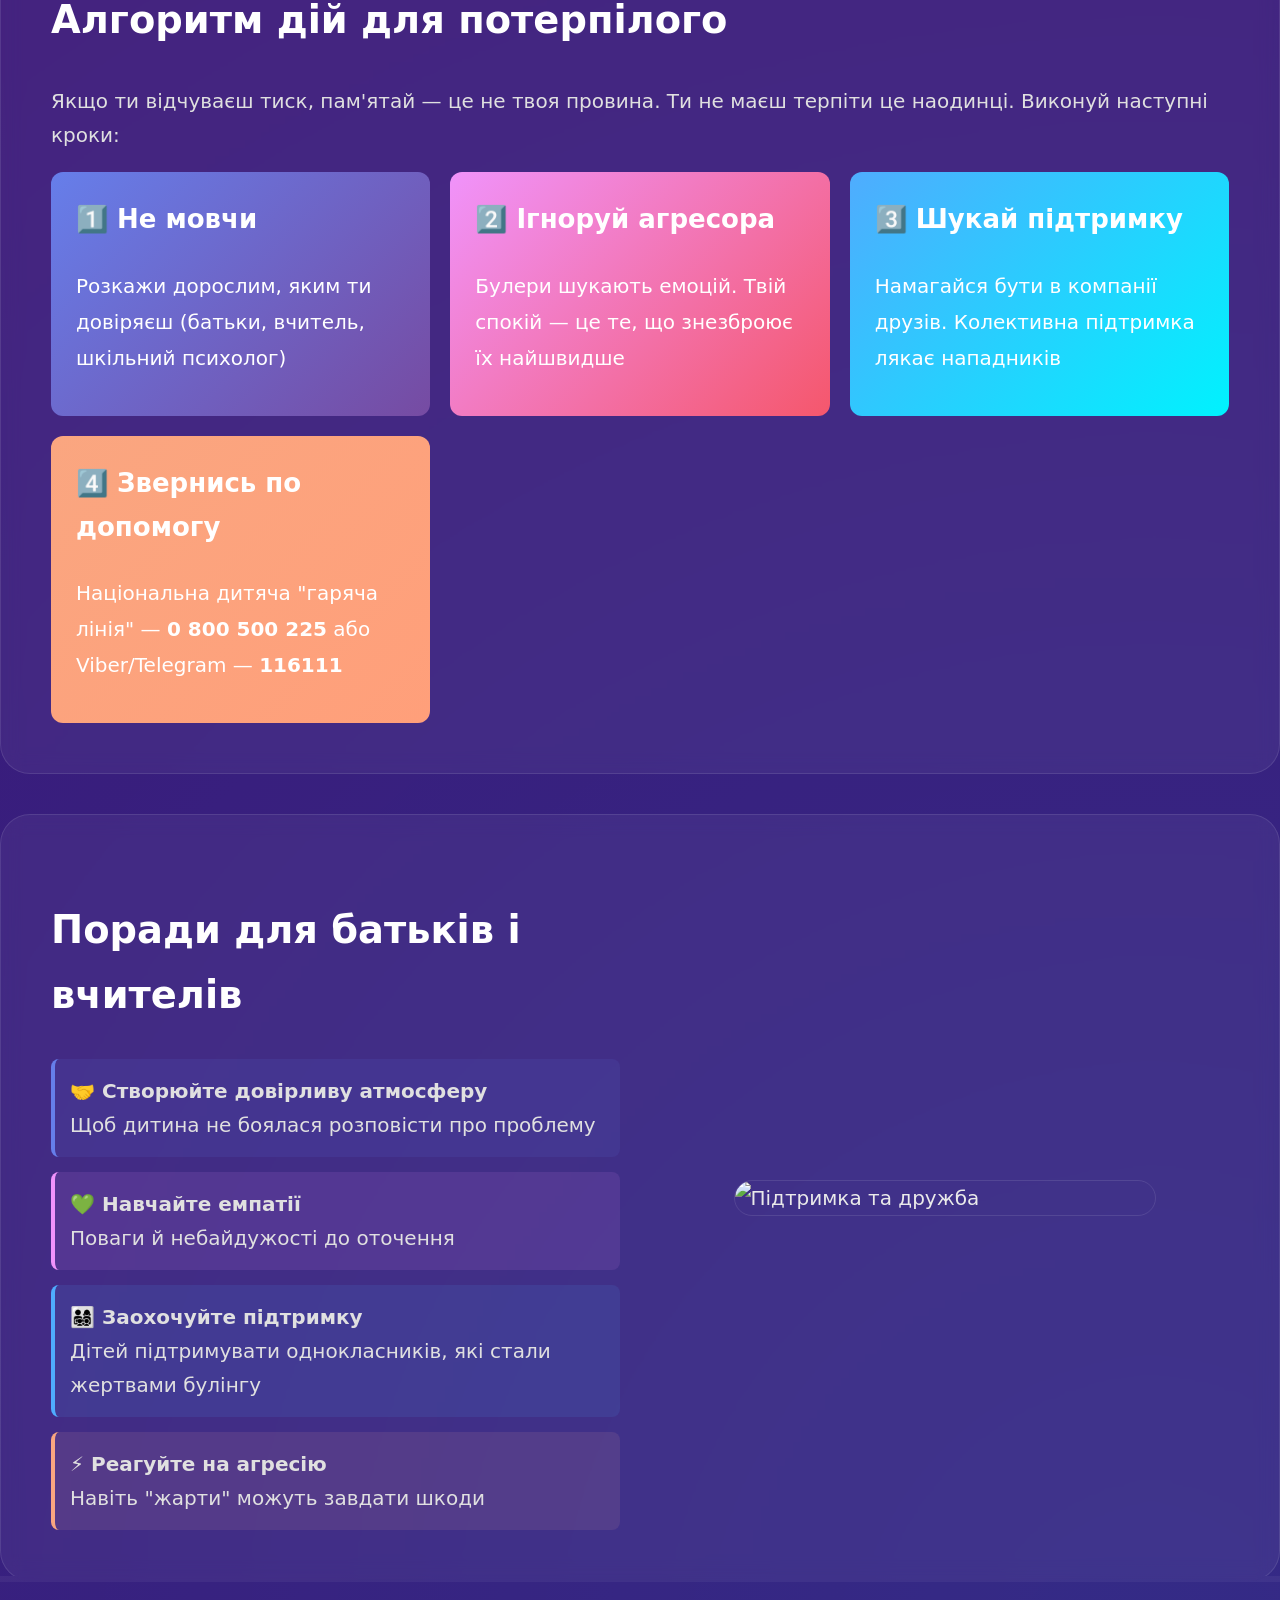
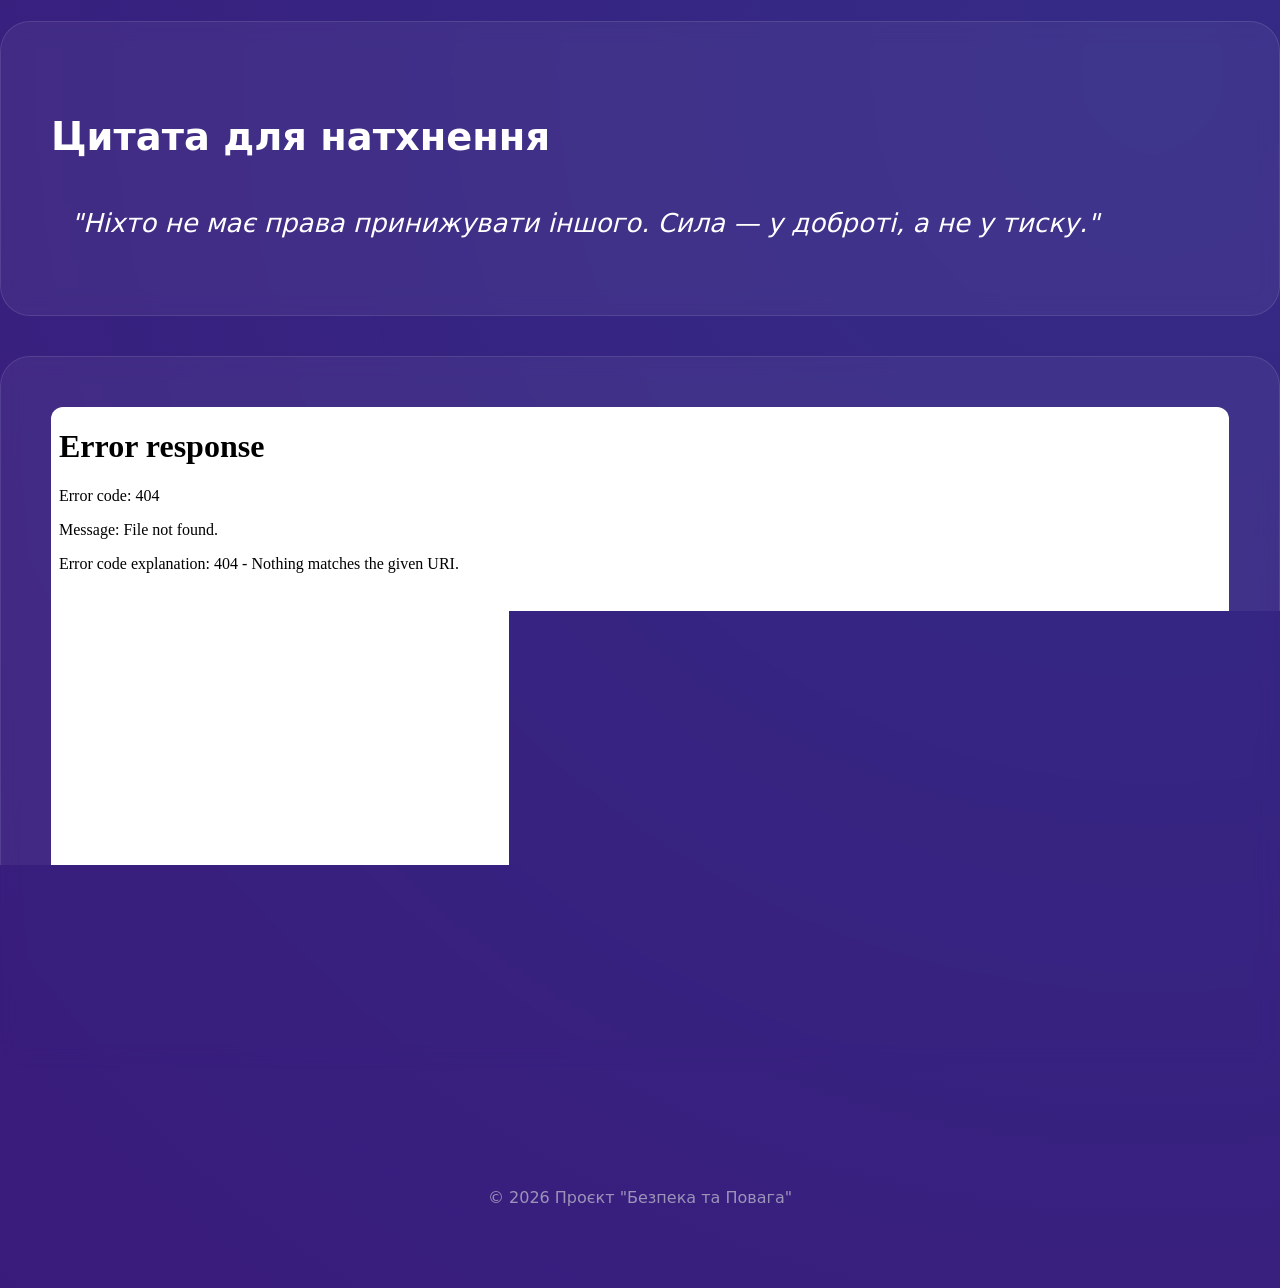
==== commit 6dec46c3: "Add files via upload" ====
--- a/index.html
+++ b/index.html
@@ -196,7 +196,7 @@
 
         <section class="content-card">
             
-            <iframe src="https://drive.google.com/file/d/1N2LN2JfZbJvjBPfdnde2PcnjZT-z61_w/view?usp=sharing" 
+            <iframe src="roboti/Блакитний та Коричневий Нерухомість Інформаційний Бюлетень (1).pdf" 
                     width="100%" 
                     height="600px" 
                     style="border:none; border-radius:12px; background:#fff;">
